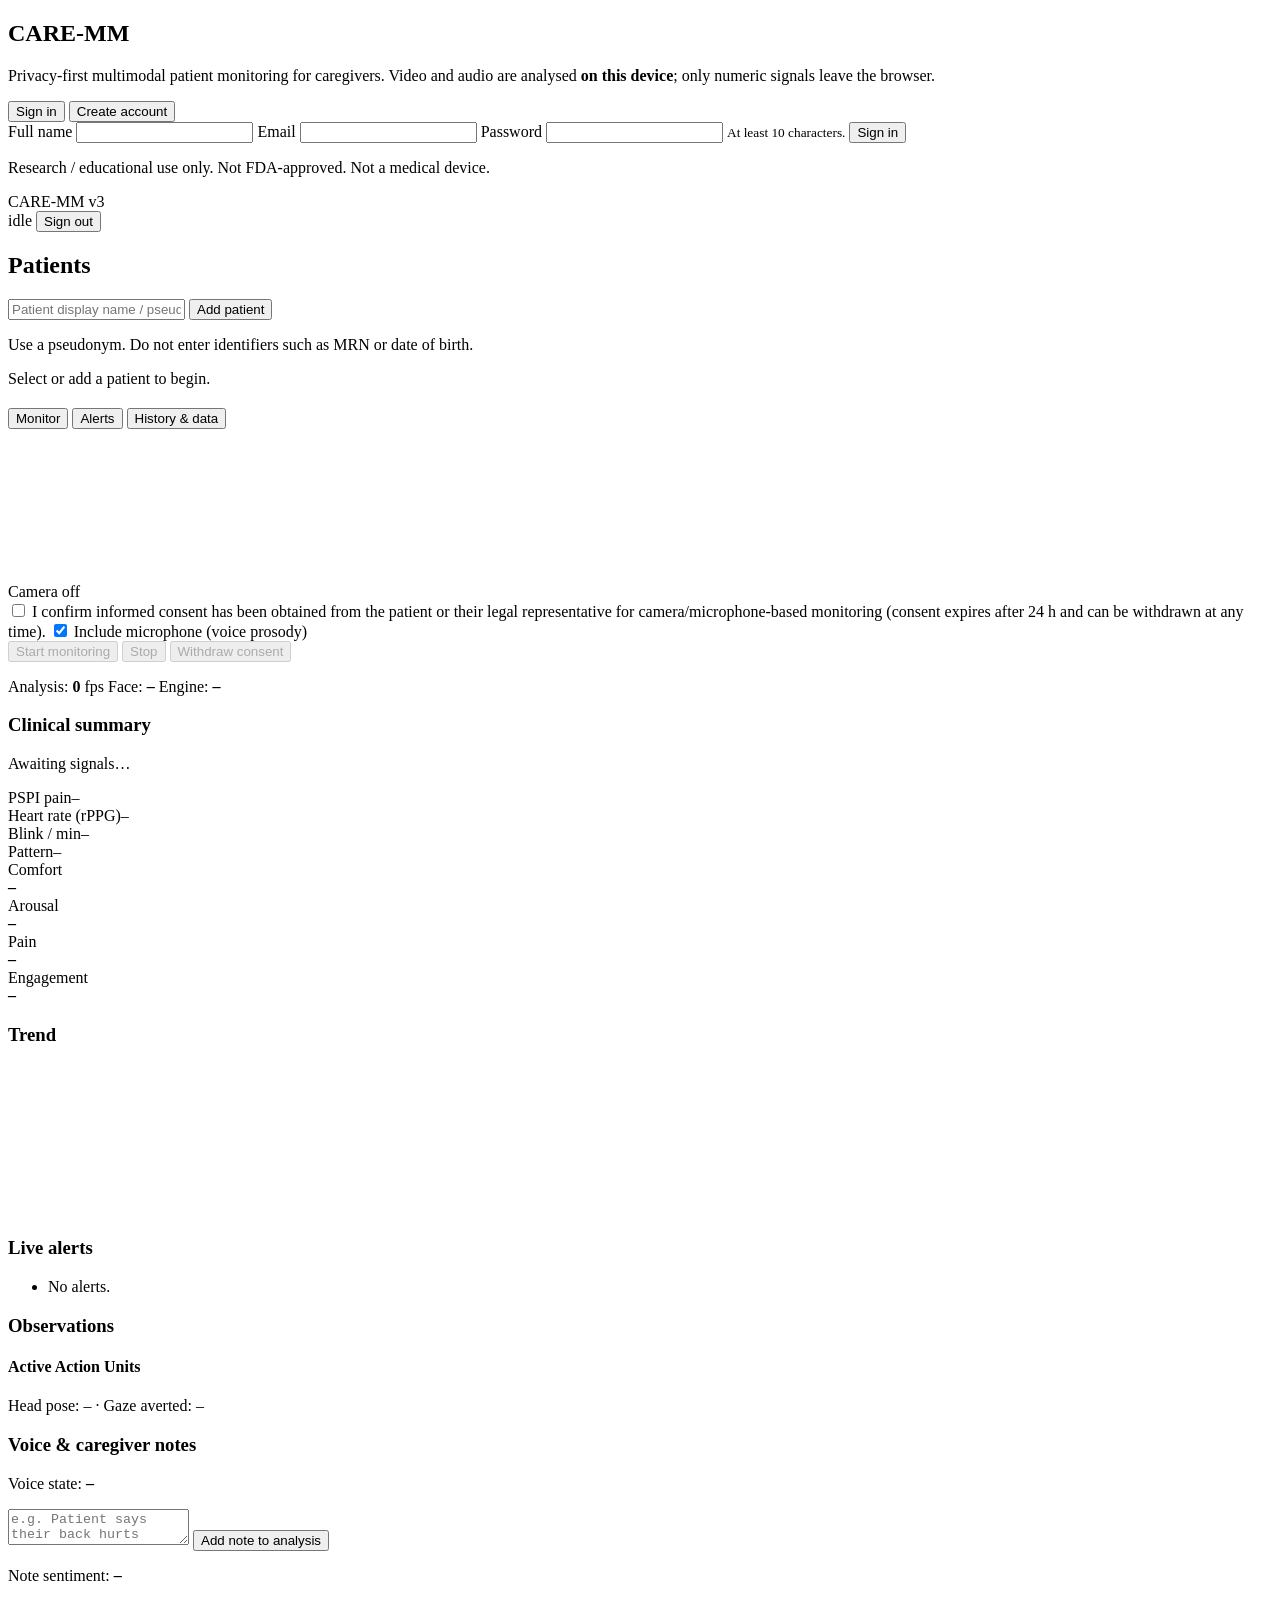
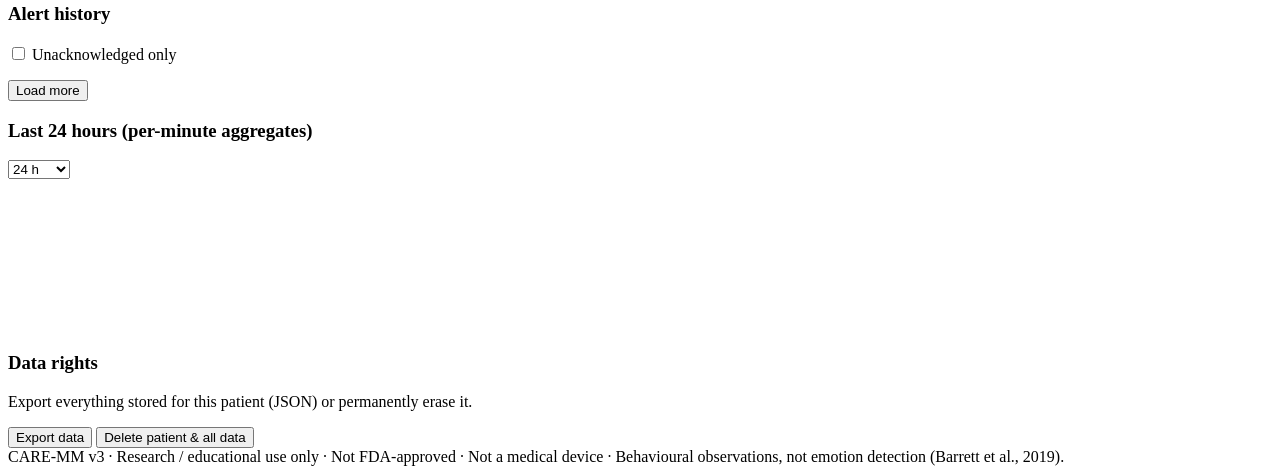
==== app/static/index.html @ aaea70b9 "CARE-MM v3: production architecture for horizontal scale Server-side MediaPipe on every uploaded fra" ====
<!doctype html>
<html lang="en">
<head>
  <meta charset="utf-8">
  <meta name="viewport" content="width=device-width, initial-scale=1">
  <title>CARE-MM · Patient Care Monitor</title>
  <link rel="stylesheet" href="/static/css/app.css?v=3.0.0">
  <script src="/static/vendor/chart.umd.min.js" defer></script>
  <script type="module" src="/static/js/app.js?v=3.0.0"></script>
</head>
<body>
  <noscript>CARE-MM requires JavaScript.</noscript>

  <!-- ================= AUTH ================= -->
  <section id="view-auth" class="view hidden" aria-labelledby="auth-title">
    <div class="auth-card card">
      <h1 id="auth-title">CARE-MM</h1>
      <p class="muted">Privacy-first multimodal patient monitoring for caregivers.
        Video and audio are analysed <strong>on this device</strong>; only numeric signals leave the browser.</p>
      <div class="tabs" role="tablist">
        <button class="tab active" data-auth-tab="login" role="tab" aria-selected="true">Sign in</button>
        <button class="tab" data-auth-tab="register" role="tab" aria-selected="false">Create account</button>
      </div>
      <form id="form-auth" autocomplete="on" novalidate>
        <label class="reg-only hidden">Full name
          <input name="full_name" maxlength="120" autocomplete="name">
        </label>
        <label>Email
          <input name="email" type="email" required autocomplete="email">
        </label>
        <label>Password
          <input name="password" type="password" required minlength="10" autocomplete="current-password">
          <small class="reg-only hidden muted">At least 10 characters.</small>
        </label>
        <button type="submit" class="btn primary" id="auth-submit">Sign in</button>
        <p id="auth-error" class="error" role="alert"></p>
      </form>
      <p class="disclaimer">Research / educational use only. Not FDA-approved. Not a medical device.</p>
    </div>
  </section>

  <!-- ================= APP ================= -->
  <section id="view-app" class="view hidden">
    <header class="topbar">
      <div class="brand">CARE-MM <span class="badge">v3</span></div>
      <div class="topbar-right">
        <span id="conn-status" class="pill">idle</span>
        <span id="user-email" class="muted"></span>
        <button id="btn-logout" class="btn ghost">Sign out</button>
      </div>
    </header>

    <div class="layout">
      <aside class="sidebar card">
        <h2>Patients</h2>
        <ul id="patient-list" class="patient-list" aria-label="Patients"></ul>
        <form id="form-patient" class="stack">
          <input name="display_name" placeholder="Patient display name / pseudonym" maxlength="80" required>
          <button class="btn" type="submit">Add patient</button>
        </form>
        <p class="muted small">Use a pseudonym. Do not enter identifiers such as MRN or date of birth.</p>
      </aside>

      <main class="main">
        <div id="empty-state" class="card center muted">Select or add a patient to begin.</div>

        <div id="patient-panel" class="hidden">
          <div class="panel-head">
            <h2 id="patient-name"></h2>
            <div class="tabs" role="tablist">
              <button class="tab active" data-tab="monitor">Monitor</button>
              <button class="tab" data-tab="alerts">Alerts <span id="alert-count" class="count hidden"></span></button>
              <button class="tab" data-tab="history">History &amp; data</button>
            </div>
          </div>

          <!-- MONITOR -->
          <div data-pane="monitor" class="pane">
            <div class="grid">
              <div class="card video-card">
                <div class="video-wrap">
                  <video id="video" playsinline muted></video>
                  <canvas id="sample-canvas" class="hidden"></canvas>
                  <div id="video-overlay" class="overlay">Camera off</div>
                </div>
                <div class="consent">
                  <label class="check"><input type="checkbox" id="consent-check">
                    I confirm informed consent has been obtained from the patient or their legal representative
                    for camera/microphone-based monitoring (consent expires after 24 h and can be withdrawn at any time).</label>
                  <label class="check"><input type="checkbox" id="mic-check" checked> Include microphone (voice prosody)</label>
                </div>
                <div class="row">
                  <button id="btn-start" class="btn primary" disabled>Start monitoring</button>
                  <button id="btn-stop" class="btn" disabled>Stop</button>
                  <button id="btn-revoke" class="btn danger" disabled>Withdraw consent</button>
                </div>
                <p id="monitor-msg" class="muted small" role="status"></p>
                <div class="stats-line small muted">
                  <span>Analysis: <b id="m-fps">0</b> fps</span>
                  <span>Face: <b id="m-face">–</b></span>
                  <span>Engine: <b id="m-engine">–</b></span>
                </div>
              </div>

              <div class="card">
                <h3>Clinical summary</h3>
                <p id="summary" class="summary muted">Awaiting signals…</p>
                <div class="kpis">
                  <div class="kpi"><span class="kpi-label">PSPI pain</span><span id="k-pspi" class="kpi-val">–</span><span id="k-pain-level" class="kpi-sub"></span></div>
                  <div class="kpi"><span class="kpi-label">Heart rate (rPPG)</span><span id="k-hr" class="kpi-val">–</span><span id="k-hr-q" class="kpi-sub"></span></div>
                  <div class="kpi"><span class="kpi-label">Blink / min</span><span id="k-blink" class="kpi-val">–</span><span class="kpi-sub"></span></div>
                  <div class="kpi"><span class="kpi-label">Pattern</span><span id="k-tag" class="kpi-val small-val">–</span><span id="k-tag-conf" class="kpi-sub"></span></div>
                </div>
                <div class="bars">
                  <div class="bar"><span>Comfort</span><div class="track"><div id="b-comfort" class="fill good"></div></div><b id="v-comfort">–</b></div>
                  <div class="bar"><span>Arousal</span><div class="track"><div id="b-arousal" class="fill warn"></div></div><b id="v-arousal">–</b></div>
                  <div class="bar"><span>Pain</span><div class="track"><div id="b-pain" class="fill bad"></div></div><b id="v-pain">–</b></div>
                  <div class="bar"><span>Engagement</span><div class="track"><div id="b-engagement" class="fill info"></div></div><b id="v-engagement">–</b></div>
                </div>
              </div>

              <div class="card">
                <h3>Trend</h3>
                <div class="chart-box"><canvas id="trend-chart"></canvas></div>
              </div>

              <div class="card">
                <h3>Live alerts</h3>
                <ul id="live-alerts" class="alert-list"><li class="muted">No alerts.</li></ul>
              </div>

              <div class="card">
                <h3>Observations</h3>
                <ul id="observations" class="chips"></ul>
                <h4>Active Action Units</h4>
                <ul id="active-aus" class="chips"></ul>
                <p class="small muted">Head pose: <span id="head-pose">–</span> · Gaze averted: <span id="gaze">–</span></p>
              </div>

              <div class="card">
                <h3>Voice &amp; caregiver notes</h3>
                <p class="small">Voice state: <b id="voice-state">–</b> <span id="voice-detail" class="muted"></span></p>
                <form id="form-note" class="stack">
                  <textarea name="note" rows="2" maxlength="2000" placeholder="e.g. Patient says their back hurts"></textarea>
                  <button class="btn" type="submit">Add note to analysis</button>
                </form>
                <p class="small">Note sentiment: <b id="note-state">–</b></p>
              </div>
            </div>
          </div>

          <!-- ALERTS -->
          <div data-pane="alerts" class="pane hidden">
            <div class="card">
              <div class="row between">
                <h3>Alert history</h3>
                <label class="check small"><input type="checkbox" id="only-unack"> Unacknowledged only</label>
              </div>
              <ul id="alert-history" class="alert-list"></ul>
              <button id="btn-more-alerts" class="btn ghost hidden">Load more</button>
            </div>
          </div>

          <!-- HISTORY -->
          <div data-pane="history" class="pane hidden">
            <div class="card">
              <div class="row between">
                <h3>Last 24 hours (per-minute aggregates)</h3>
                <select id="history-hours">
                  <option value="6">6 h</option><option value="24" selected>24 h</option>
                  <option value="72">3 days</option><option value="168">7 days</option>
                </select>
              </div>
              <div class="chart-box tall"><canvas id="history-chart"></canvas></div>
            </div>
            <div class="card">
              <h3>Data rights</h3>
              <p class="small muted">Export everything stored for this patient (JSON) or permanently erase it.</p>
              <div class="row">
                <button id="btn-export" class="btn">Export data</button>
                <button id="btn-delete-patient" class="btn danger">Delete patient &amp; all data</button>
              </div>
            </div>
          </div>
        </div>
      </main>
    </div>
    <footer class="footer small muted">
      CARE-MM v3 · Research / educational use only · Not FDA-approved · Not a medical device ·
      Behavioural observations, not emotion detection (Barrett et al., 2019).
    </footer>
  </section>

  <div id="toast" class="toast hidden" role="status"></div>
</body>
</html>
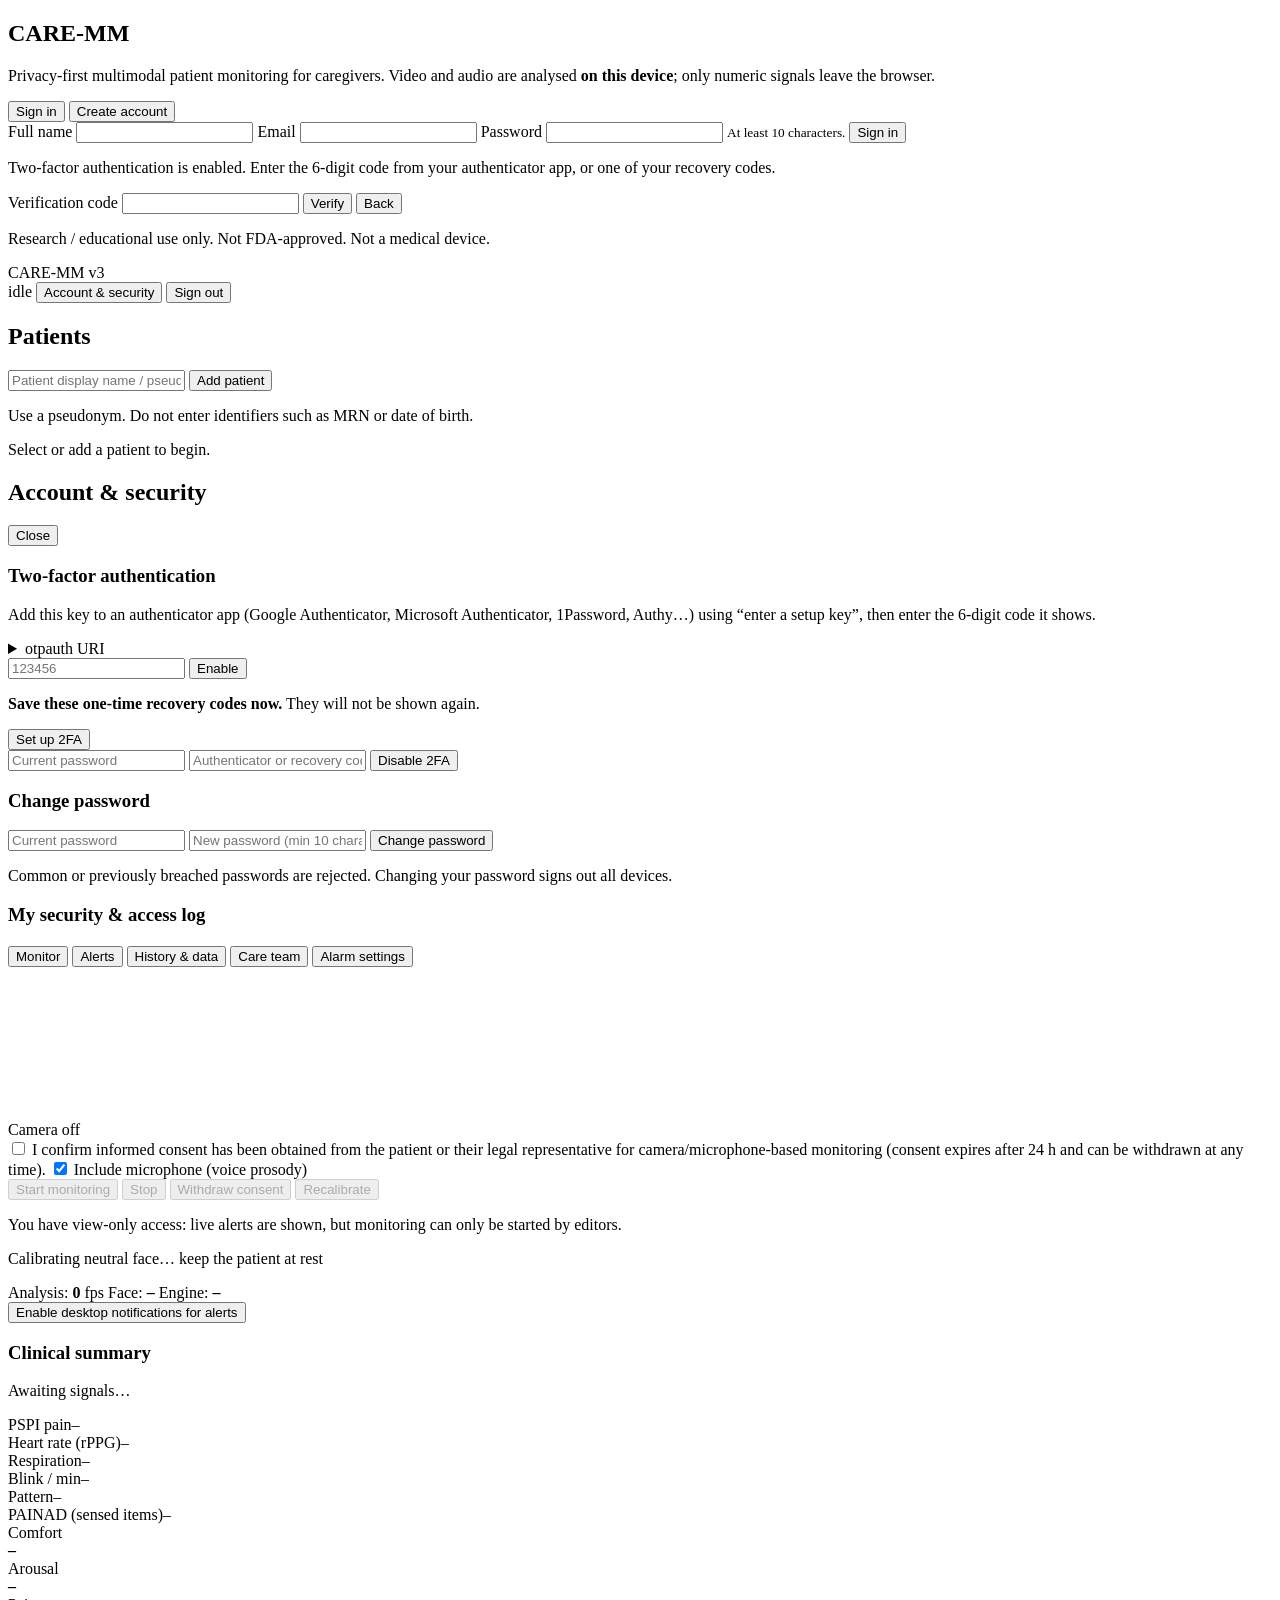
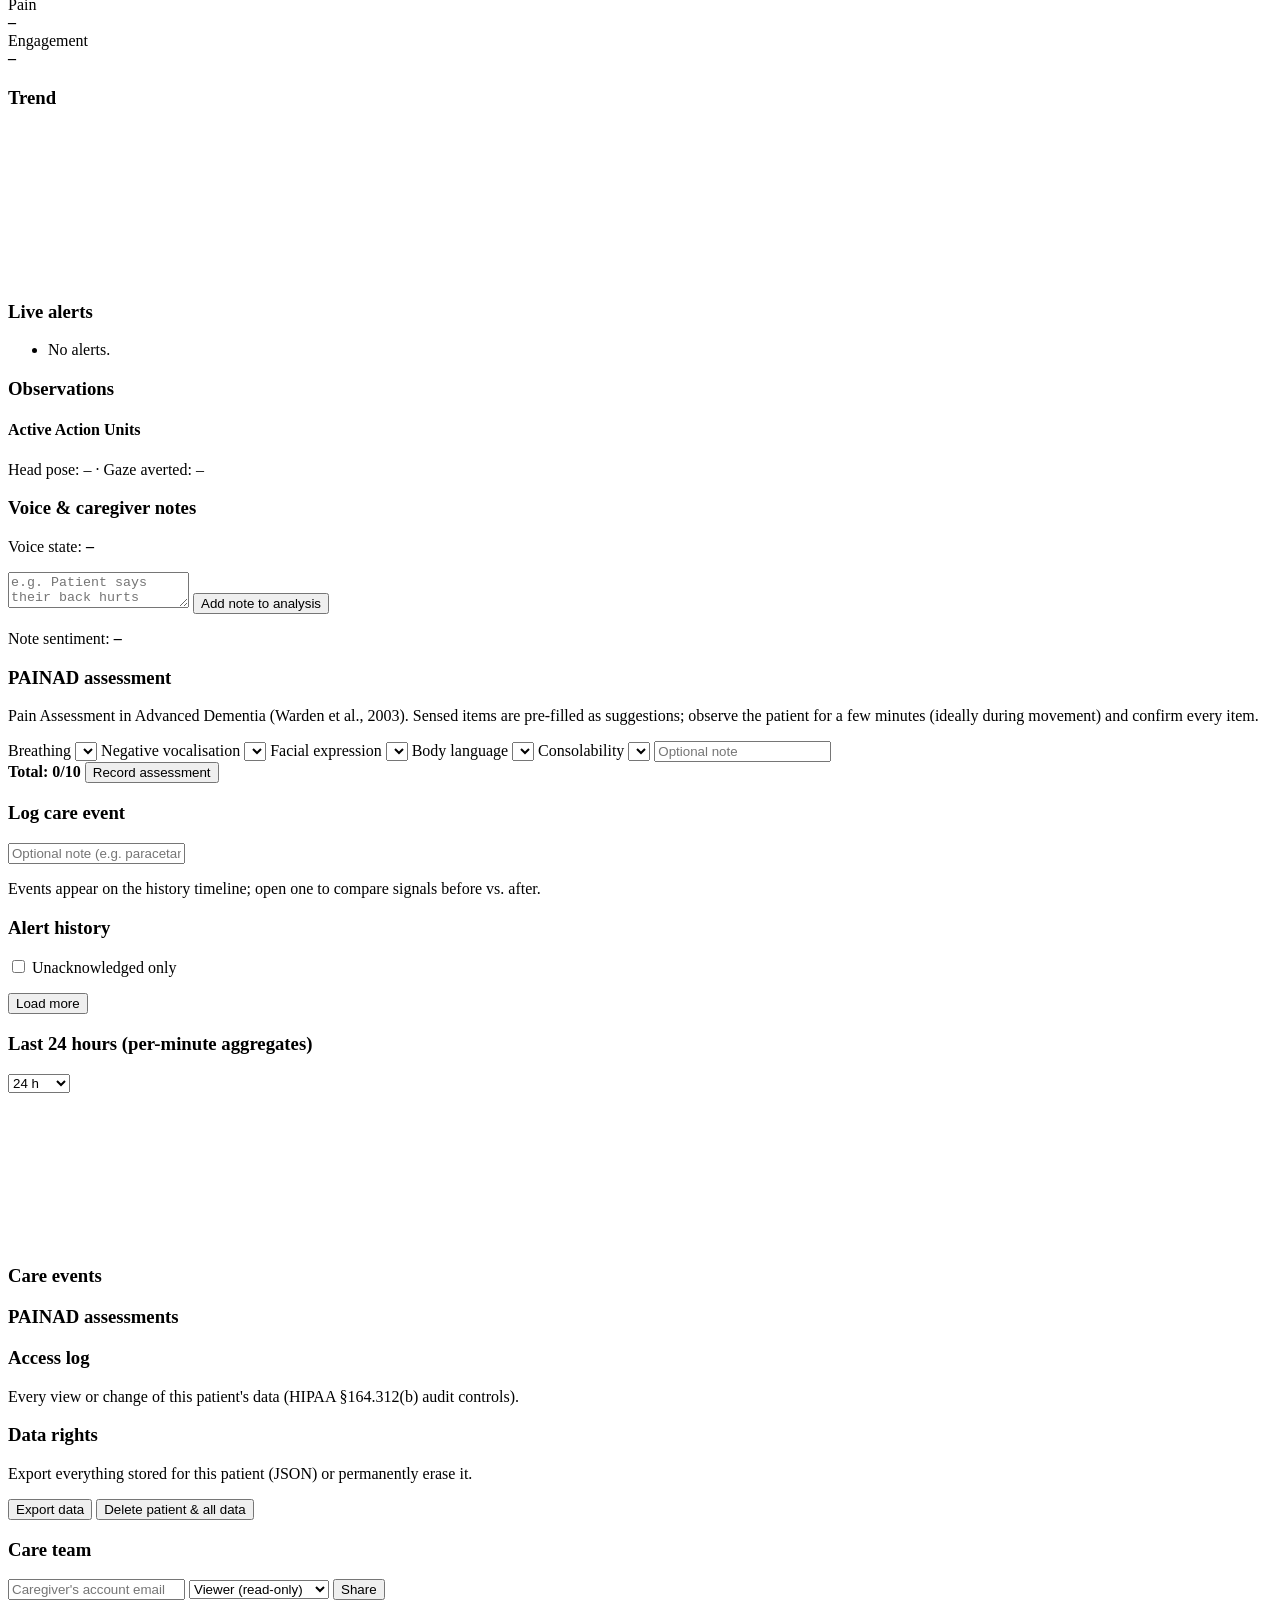
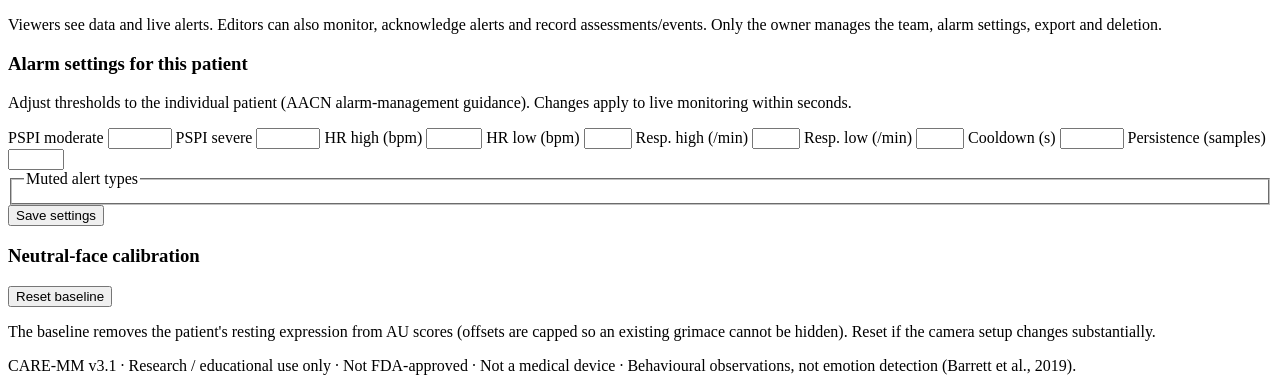
==== commit fd09962c: "CARE-MM v3.1: research-driven signal, clinical, caregiver and security upgrades Signal accuracy - PO" ====
--- a/app/static/index.html
+++ b/app/static/index.html
@@ -4,9 +4,13 @@
   <meta charset="utf-8">
   <meta name="viewport" content="width=device-width, initial-scale=1">
   <title>CARE-MM · Patient Care Monitor</title>
-  <link rel="stylesheet" href="/static/css/app.css?v=3.0.0">
+  <meta name="theme-color" content="#121a33">
+  <link rel="manifest" href="/manifest.webmanifest">
+  <link rel="icon" href="/static/icons/icon-192.png" type="image/png">
+  <link rel="apple-touch-icon" href="/static/icons/icon-192.png">
+  <link rel="stylesheet" href="/static/css/app.css?v=3.1.0">
   <script src="/static/vendor/chart.umd.min.js" defer></script>
-  <script type="module" src="/static/js/app.js?v=3.0.0"></script>
+  <script type="module" src="/static/js/app.js?v=3.1.0"></script>
 </head>
 <body>
   <noscript>CARE-MM requires JavaScript.</noscript>
@@ -35,6 +39,16 @@
         <button type="submit" class="btn primary" id="auth-submit">Sign in</button>
         <p id="auth-error" class="error" role="alert"></p>
       </form>
+      <form id="form-mfa" class="hidden" autocomplete="off" novalidate>
+        <p class="small">Two-factor authentication is enabled. Enter the 6-digit code from your authenticator app,
+          or one of your recovery codes.</p>
+        <label>Verification code
+          <input name="code" inputmode="numeric" autocomplete="one-time-code" maxlength="32" required>
+        </label>
+        <button type="submit" class="btn primary">Verify</button>
+        <button type="button" class="btn ghost" id="mfa-cancel">Back</button>
+        <p id="mfa-error" class="error" role="alert"></p>
+      </form>
       <p class="disclaimer">Research / educational use only. Not FDA-approved. Not a medical device.</p>
     </div>
   </section>
@@ -46,6 +60,7 @@
       <div class="topbar-right">
         <span id="conn-status" class="pill">idle</span>
         <span id="user-email" class="muted"></span>
+        <button id="btn-account" class="btn ghost">Account &amp; security</button>
         <button id="btn-logout" class="btn ghost">Sign out</button>
       </div>
     </header>
@@ -64,13 +79,62 @@
       <main class="main">
         <div id="empty-state" class="card center muted">Select or add a patient to begin.</div>
 
+        <!-- ACCOUNT & SECURITY -->
+        <div id="account-panel" class="hidden">
+          <div class="panel-head"><h2>Account &amp; security</h2>
+            <button id="btn-account-close" class="btn ghost">Close</button></div>
+          <div class="grid">
+            <div class="card">
+              <h3>Two-factor authentication</h3>
+              <p id="mfa-status" class="small muted"></p>
+              <div id="mfa-setup-box" class="hidden stack">
+                <p class="small">Add this key to an authenticator app (Google Authenticator, Microsoft Authenticator,
+                  1Password, Authy…) using “enter a setup key”, then enter the 6-digit code it shows.</p>
+                <code id="mfa-secret" class="secret"></code>
+                <details class="small"><summary>otpauth URI</summary><code id="mfa-uri" class="secret"></code></details>
+                <form id="form-mfa-enable" class="row">
+                  <input name="code" inputmode="numeric" maxlength="6" placeholder="123456" required>
+                  <button class="btn primary" type="submit">Enable</button>
+                </form>
+              </div>
+              <div id="mfa-codes-box" class="hidden">
+                <p class="small"><strong>Save these one-time recovery codes now.</strong> They will not be shown again.</p>
+                <pre id="mfa-codes" class="secret"></pre>
+              </div>
+              <div class="row">
+                <button id="btn-mfa-setup" class="btn">Set up 2FA</button>
+              </div>
+              <form id="form-mfa-disable" class="stack hidden">
+                <input name="password" type="password" placeholder="Current password" autocomplete="current-password" required>
+                <input name="code" placeholder="Authenticator or recovery code" required>
+                <button class="btn danger" type="submit">Disable 2FA</button>
+              </form>
+            </div>
+            <div class="card">
+              <h3>Change password</h3>
+              <form id="form-password" class="stack">
+                <input name="current_password" type="password" placeholder="Current password" autocomplete="current-password" required>
+                <input name="new_password" type="password" placeholder="New password (min 10 characters)" minlength="10" autocomplete="new-password" required>
+                <button class="btn" type="submit">Change password</button>
+                <p class="small muted">Common or previously breached passwords are rejected. Changing your password signs out all devices.</p>
+              </form>
+            </div>
+            <div class="card wide">
+              <h3>My security &amp; access log</h3>
+              <ul id="my-audit" class="audit-list"></ul>
+            </div>
+          </div>
+        </div>
+
         <div id="patient-panel" class="hidden">
           <div class="panel-head">
-            <h2 id="patient-name"></h2>
+            <h2><span id="patient-name"></span> <span id="patient-role" class="badge"></span></h2>
             <div class="tabs" role="tablist">
               <button class="tab active" data-tab="monitor">Monitor</button>
               <button class="tab" data-tab="alerts">Alerts <span id="alert-count" class="count hidden"></span></button>
               <button class="tab" data-tab="history">History &amp; data</button>
+              <button class="tab" data-tab="team">Care team</button>
+              <button class="tab owner-only" data-tab="settings">Alarm settings</button>
             </div>
           </div>
 
@@ -90,16 +154,24 @@
                   <label class="check"><input type="checkbox" id="mic-check" checked> Include microphone (voice prosody)</label>
                 </div>
                 <div class="row">
-                  <button id="btn-start" class="btn primary" disabled>Start monitoring</button>
-                  <button id="btn-stop" class="btn" disabled>Stop</button>
-                  <button id="btn-revoke" class="btn danger" disabled>Withdraw consent</button>
-                </div>
+                  <button id="btn-start" class="btn primary editor-only" disabled>Start monitoring</button>
+                  <button id="btn-stop" class="btn editor-only" disabled>Stop</button>
+                  <button id="btn-revoke" class="btn danger editor-only" disabled>Withdraw consent</button>
+                  <button id="btn-recalibrate" class="btn ghost editor-only" disabled title="Capture a new neutral-face baseline">Recalibrate</button>
+                </div>
+                <p id="viewer-note" class="small muted hidden">You have view-only access: live alerts are shown, but monitoring can only be started by editors.</p>
                 <p id="monitor-msg" class="muted small" role="status"></p>
+                <div class="calib hidden" id="calib-box">
+                  <span class="small">Calibrating neutral face… keep the patient at rest</span>
+                  <div class="track"><div id="calib-fill" class="fill info"></div></div>
+                </div>
+                <ul id="quality-chips" class="chips"></ul>
                 <div class="stats-line small muted">
                   <span>Analysis: <b id="m-fps">0</b> fps</span>
                   <span>Face: <b id="m-face">–</b></span>
                   <span>Engine: <b id="m-engine">–</b></span>
                 </div>
+                <button id="btn-notify" class="btn ghost small hidden">Enable desktop notifications for alerts</button>
               </div>
 
               <div class="card">
@@ -108,8 +180,10 @@
                 <div class="kpis">
                   <div class="kpi"><span class="kpi-label">PSPI pain</span><span id="k-pspi" class="kpi-val">–</span><span id="k-pain-level" class="kpi-sub"></span></div>
                   <div class="kpi"><span class="kpi-label">Heart rate (rPPG)</span><span id="k-hr" class="kpi-val">–</span><span id="k-hr-q" class="kpi-sub"></span></div>
+                  <div class="kpi"><span class="kpi-label">Respiration</span><span id="k-rr" class="kpi-val">–</span><span id="k-rr-q" class="kpi-sub"></span></div>
                   <div class="kpi"><span class="kpi-label">Blink / min</span><span id="k-blink" class="kpi-val">–</span><span class="kpi-sub"></span></div>
                   <div class="kpi"><span class="kpi-label">Pattern</span><span id="k-tag" class="kpi-val small-val">–</span><span id="k-tag-conf" class="kpi-sub"></span></div>
+                  <div class="kpi"><span class="kpi-label">PAINAD (sensed items)</span><span id="k-painad" class="kpi-val">–</span><span id="k-painad-sub" class="kpi-sub"></span></div>
                 </div>
                 <div class="bars">
                   <div class="bar"><span>Comfort</span><div class="track"><div id="b-comfort" class="fill good"></div></div><b id="v-comfort">–</b></div>
@@ -146,6 +220,29 @@
                 </form>
                 <p class="small">Note sentiment: <b id="note-state">–</b></p>
               </div>
+
+              <div class="card editor-only">
+                <h3>PAINAD assessment</h3>
+                <p class="small muted">Pain Assessment in Advanced Dementia (Warden et al., 2003). Sensed items are pre-filled
+                  as suggestions; observe the patient for a few minutes (ideally during movement) and confirm every item.</p>
+                <form id="form-painad" class="painad">
+                  <label>Breathing <select name="breathing"></select></label>
+                  <label>Negative vocalisation <select name="negative_vocalization"></select></label>
+                  <label>Facial expression <select name="facial_expression"></select></label>
+                  <label>Body language <select name="body_language"></select></label>
+                  <label>Consolability <select name="consolability"></select></label>
+                  <input name="note" maxlength="300" placeholder="Optional note">
+                  <div class="row between"><b>Total: <span id="painad-total">0</span>/10 <span id="painad-interp" class="muted"></span></b>
+                    <button class="btn primary" type="submit">Record assessment</button></div>
+                </form>
+              </div>
+
+              <div class="card editor-only">
+                <h3>Log care event</h3>
+                <div id="event-buttons" class="chips buttons"></div>
+                <input id="event-note" maxlength="300" placeholder="Optional note (e.g. paracetamol 1 g)">
+                <p class="small muted">Events appear on the history timeline; open one to compare signals before vs. after.</p>
+              </div>
             </div>
           </div>
 
@@ -173,7 +270,23 @@
               </div>
               <div class="chart-box tall"><canvas id="history-chart"></canvas></div>
             </div>
-            <div class="card">
+            <div class="grid">
+              <div class="card">
+                <h3>Care events</h3>
+                <ul id="event-list" class="alert-list"></ul>
+                <div id="impact-box" class="impact hidden"></div>
+              </div>
+              <div class="card">
+                <h3>PAINAD assessments</h3>
+                <ul id="painad-list" class="alert-list"></ul>
+              </div>
+            </div>
+            <div class="card owner-only">
+              <h3>Access log</h3>
+              <p class="small muted">Every view or change of this patient's data (HIPAA §164.312(b) audit controls).</p>
+              <ul id="patient-audit" class="audit-list"></ul>
+            </div>
+            <div class="card owner-only">
               <h3>Data rights</h3>
               <p class="small muted">Export everything stored for this patient (JSON) or permanently erase it.</p>
               <div class="row">
@@ -182,11 +295,54 @@
               </div>
             </div>
           </div>
+
+          <!-- TEAM -->
+          <div data-pane="team" class="pane hidden">
+            <div class="card">
+              <h3>Care team</h3>
+              <ul id="member-list" class="member-list"></ul>
+              <form id="form-member" class="row owner-only">
+                <input name="email" type="email" placeholder="Caregiver's account email" required>
+                <select name="role"><option value="viewer">Viewer (read-only)</option><option value="editor">Editor (can monitor)</option></select>
+                <button class="btn" type="submit">Share</button>
+              </form>
+              <p class="small muted">Viewers see data and live alerts. Editors can also monitor, acknowledge alerts and record
+                assessments/events. Only the owner manages the team, alarm settings, export and deletion.</p>
+            </div>
+          </div>
+
+          <!-- SETTINGS -->
+          <div data-pane="settings" class="pane hidden">
+            <div class="card">
+              <h3>Alarm settings for this patient</h3>
+              <p class="small muted">Adjust thresholds to the individual patient (AACN alarm-management guidance). Changes apply to
+                live monitoring within seconds.</p>
+              <form id="form-settings" class="settings-grid">
+                <label>PSPI moderate <input name="pspi_moderate" type="number" step="0.5" min="1" max="15"></label>
+                <label>PSPI severe <input name="pspi_severe" type="number" step="0.5" min="2" max="16"></label>
+                <label>HR high (bpm) <input name="hr_high" type="number" min="70" max="180"></label>
+                <label>HR low (bpm) <input name="hr_low" type="number" min="30" max="90"></label>
+                <label>Resp. high (/min) <input name="rr_high" type="number" min="14" max="40"></label>
+                <label>Resp. low (/min) <input name="rr_low" type="number" min="4" max="14"></label>
+                <label>Cooldown (s) <input name="cooldown_s" type="number" min="0" max="3600"></label>
+                <label>Persistence (samples) <input name="consecutive" type="number" min="1" max="100"></label>
+                <fieldset class="muted-keys"><legend>Muted alert types</legend><div id="muted-boxes"></div></fieldset>
+                <div class="row"><button class="btn primary" type="submit">Save settings</button></div>
+              </form>
+            </div>
+            <div class="card">
+              <h3>Neutral-face calibration</h3>
+              <p class="small" id="baseline-status"></p>
+              <button id="btn-reset-baseline" class="btn">Reset baseline</button>
+              <p class="small muted">The baseline removes the patient's resting expression from AU scores (offsets are capped so an
+                existing grimace cannot be hidden). Reset if the camera setup changes substantially.</p>
+            </div>
+          </div>
         </div>
       </main>
     </div>
     <footer class="footer small muted">
-      CARE-MM v3 · Research / educational use only · Not FDA-approved · Not a medical device ·
+      CARE-MM v3.1 · Research / educational use only · Not FDA-approved · Not a medical device ·
       Behavioural observations, not emotion detection (Barrett et al., 2019).
     </footer>
   </section>
